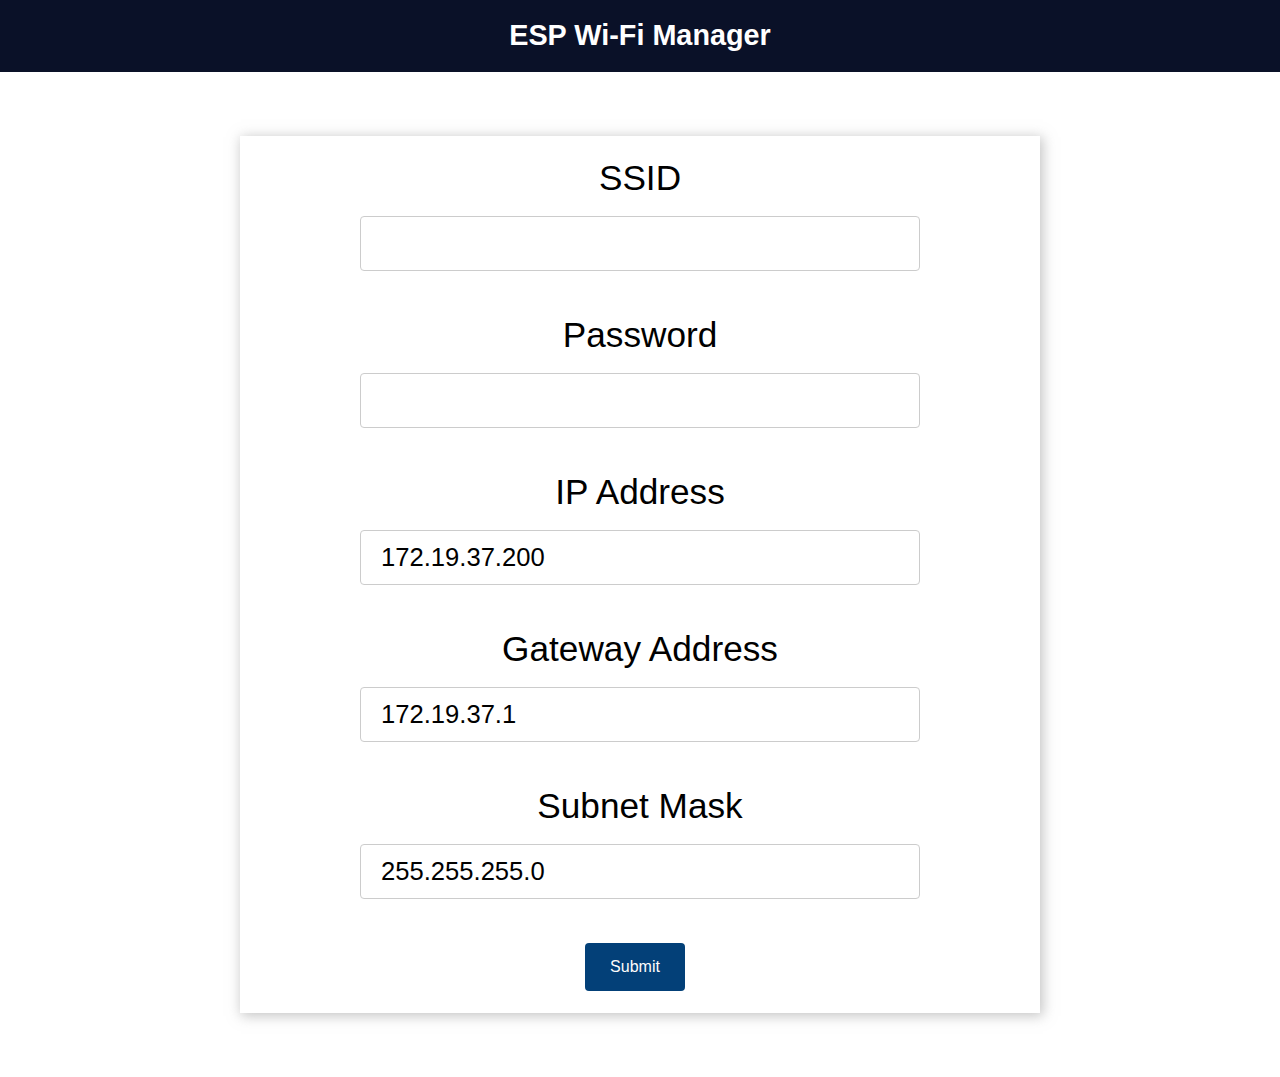
==== data/manager.html @ b9144e51 "What have i done" ====
<!DOCTYPE html>
<html>
<head>
  <title>ESP Wi-Fi Manager</title>
  <meta name="viewport" content="width=device-width, initial-scale=1">
  <link rel="stylesheet" type="text/css" href="manager.css">
</head>
<body>
  <div class="topnav">
    <h1>ESP Wi-Fi Manager</h1>
  </div>
  <div class="content">
    <div class="card-grid">
      <div class="card">
        <form action="/" method="POST">
          <p>
            <label for="ssid">SSID</label>
            <input type="text" id ="ssid" name="ssid"><br>
            <label for="pass">Password</label>
            <input type="text" id ="pass" name="pass"><br>
            <label for="ip">IP Address</label>
            <input type="text" id ="ip" name="ip" value="172.19.37.200"><br>
            <label for="gateway">Gateway Address</label>
            <input type="text" id ="gateway" name="gateway" value="172.19.37.1"><br>
            <label for="subnet">Subnet Mask</label>
            <input type="text" id ="subnet" name="subnet" value="255.255.255.0"><br>
            <input type ="submit" value ="Submit">
          </p>
        </form>
      </div>
    </div>
  </div>
</body>
</html>
---- data/manager.css ----
html {
    font-family: Arial, Helvetica, sans-serif; 
    display: inline-block; 
    text-align: center;
}

h1 {
    font-size: 1.8rem; 
    color: white;
}

p { 
    font-size: 1.4rem;
}

.topnav { 
    overflow: hidden; 
    background-color: #0A1128;
}

body {  
    margin: 0;
}

.content { 
    padding: 5%;
}

.card-grid { 
    max-width: 800px; 
    margin: 0 auto; 
    display: grid; 
    grid-gap: 2rem; 
    grid-template-columns: repeat(auto-fit, minmax(300px, 1fr));
}

.card { 
    background-color: white; 
    box-shadow: 2px 2px 12px 1px rgba(140,140,140,.5);
}

.card-title { 
    font-size: 1.2rem;
    font-weight: bold;
    color: #034078
}

input[type=submit] {
    border: none;
    color: #FEFCFB;
    background-color: #034078;
    padding: 15px 15px;
    text-align: center;
    text-decoration: none;
    display: inline-block;
    font-size: 16px;
    width: 100px;
    margin-right: 10px;
    border-radius: 4px;
    transition-duration: 0.4s;
}

input[type=submit]:hover {
    background-color: #1282A2;
}

input[type=text], input[type=number], select {
    font-size: 1.6rem; /* Increase the font size to your desired value */
    width: 70%; /* Adjust the width as needed */
    padding: 12px 20px;
    margin: 18px auto; /* Center the input fields horizontally */
    display: block; /* Set them to block elements for proper alignment */
    border: 1px solid #ccc;
    border-radius: 4px;
    box-sizing: border-box;
}

label {
    font-size: 2.2rem; 
}
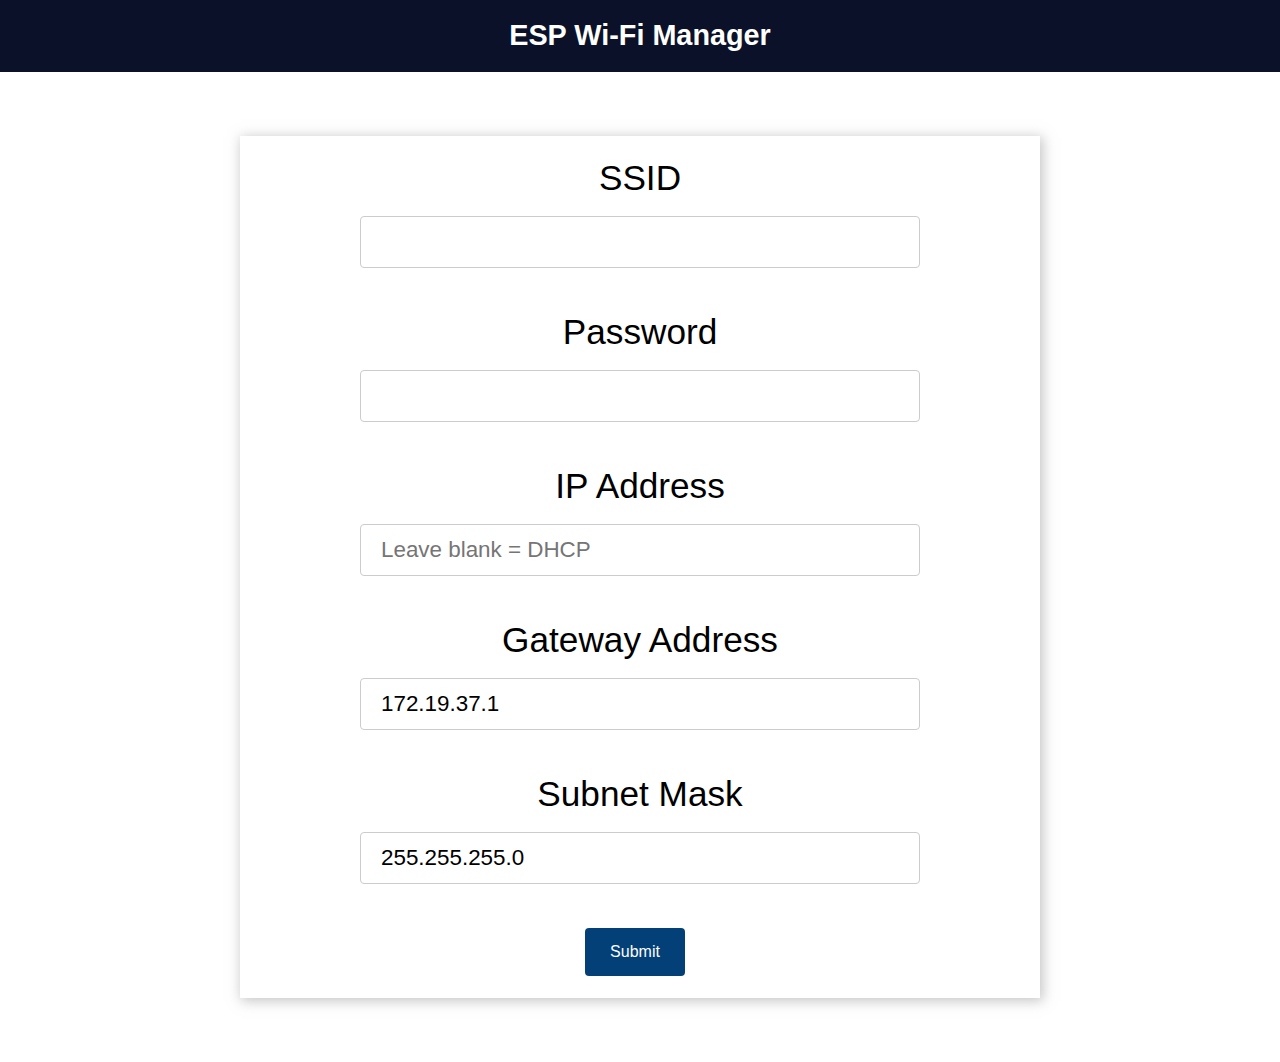
==== commit 5f59f5b2: "Seems to work now, time to break it again" ====
--- a/data/manager.html
+++ b/data/manager.html
@@ -12,18 +12,21 @@
   <div class="content">
     <div class="card-grid">
       <div class="card">
-        <form action="/" method="POST">
+        <form action="/submit" method="POST">
           <p>
             <label for="ssid">SSID</label>
             <input type="text" id ="ssid" name="ssid"><br>
             <label for="pass">Password</label>
             <input type="text" id ="pass" name="pass"><br>
             <label for="ip">IP Address</label>
-            <input type="text" id ="ip" name="ip" value="172.19.37.200"><br>
+            <input type="text" id ="ip" placeholder="Leave blank = DHCP"
+             name="ip"><br>
             <label for="gateway">Gateway Address</label>
-            <input type="text" id ="gateway" name="gateway" value="172.19.37.1"><br>
+            <input type="text" id ="gateway" placeholder="Leave blank = DHCP"
+             name="gateway" value="172.19.37.1"><br>
             <label for="subnet">Subnet Mask</label>
-            <input type="text" id ="subnet" name="subnet" value="255.255.255.0"><br>
+            <input type="text" id ="subnet" placeholder="Leave blank = DHCP"
+             name="subnet" value="255.255.255.0"><br>
             <input type ="submit" value ="Submit">
           </p>
         </form>
--- a/data/manager.css
+++ b/data/manager.css
@@ -65,7 +65,7 @@
 }
 
 input[type=text], input[type=number], select {
-    font-size: 1.6rem; /* Increase the font size to your desired value */
+    font-size: 1.4rem; /* Increase the font size to your desired value */
     width: 70%; /* Adjust the width as needed */
     padding: 12px 20px;
     margin: 18px auto; /* Center the input fields horizontally */
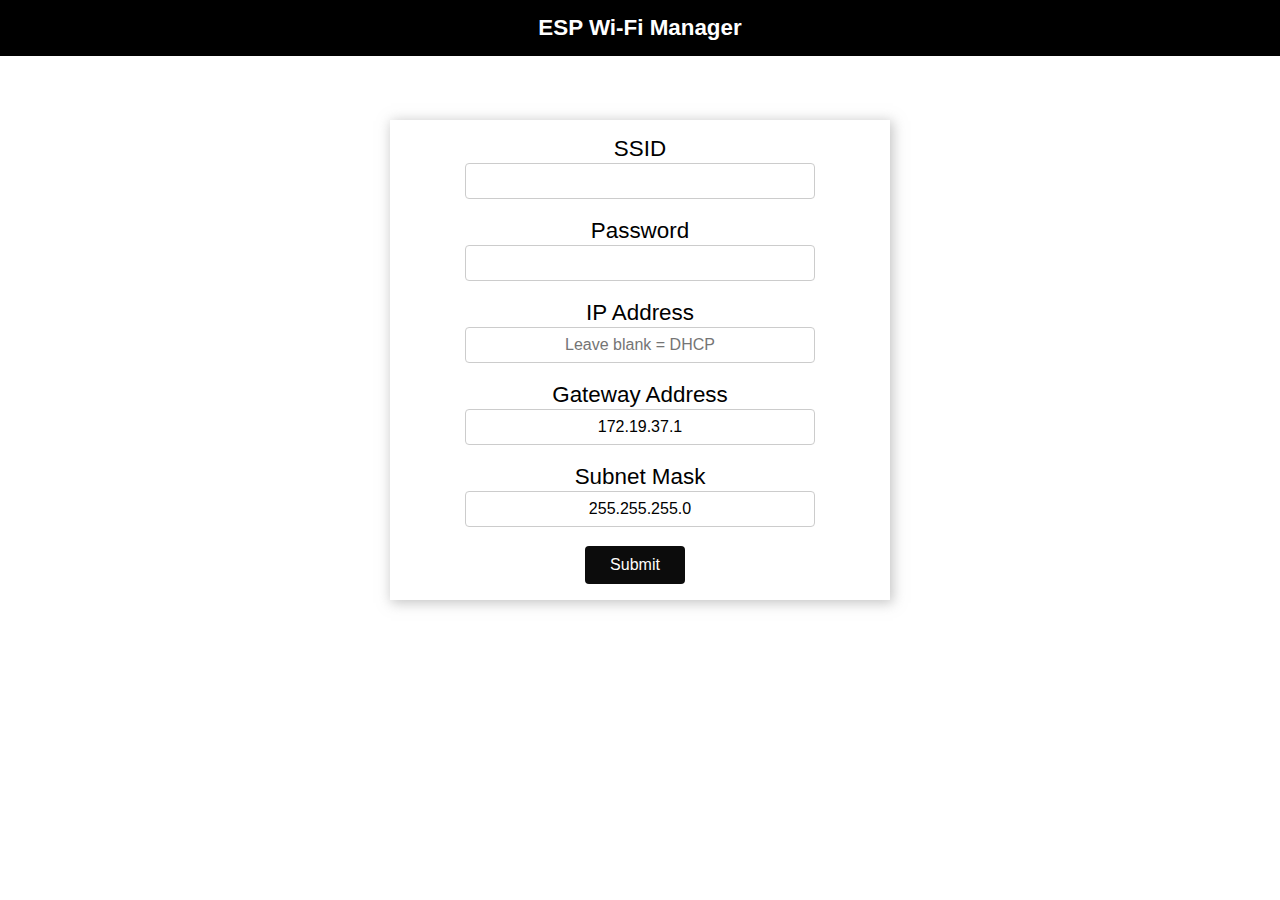
==== commit f811e70f: "Added settings to webpage" ====
--- a/data/manager.html
+++ b/data/manager.html
@@ -1,37 +1,55 @@
 <!DOCTYPE html>
 <html>
-<head>
-  <title>ESP Wi-Fi Manager</title>
-  <meta name="viewport" content="width=device-width, initial-scale=1">
-  <link rel="stylesheet" type="text/css" href="manager.css">
-</head>
-<body>
-  <div class="topnav">
-    <h1>ESP Wi-Fi Manager</h1>
-  </div>
-  <div class="content">
-    <div class="card-grid">
-      <div class="card">
-        <form action="/submit" method="POST">
-          <p>
-            <label for="ssid">SSID</label>
-            <input type="text" id ="ssid" name="ssid"><br>
-            <label for="pass">Password</label>
-            <input type="text" id ="pass" name="pass"><br>
-            <label for="ip">IP Address</label>
-            <input type="text" id ="ip" placeholder="Leave blank = DHCP"
-             name="ip"><br>
-            <label for="gateway">Gateway Address</label>
-            <input type="text" id ="gateway" placeholder="Leave blank = DHCP"
-             name="gateway" value="172.19.37.1"><br>
-            <label for="subnet">Subnet Mask</label>
-            <input type="text" id ="subnet" placeholder="Leave blank = DHCP"
-             name="subnet" value="255.255.255.0"><br>
-            <input type ="submit" value ="Submit">
-          </p>
-        </form>
-      </div>
-    </div>
-  </div>
-</body>
-</html>+	<head>
+		<title>ESP Wi-Fi Manager</title>
+		<meta name="viewport" content="width=device-width, initial-scale=1" />
+		<link rel="stylesheet" type="text/css" href="manager.css" />
+	</head>
+	<body>
+		<div class="topnav">
+			<h1>ESP Wi-Fi Manager</h1>
+		</div>
+		<div class="content">
+			<div class="card-grid">
+				<div class="card">
+					<form action="/submit" method="POST">
+						<p>
+							<label for="ssid">SSID</label>
+							<input type="text" id="ssid" name="ssid" /><br />
+							<label for="pass">Password</label>
+							<input
+								type="password"
+								id="pass"
+								name="pass"
+							/><br />
+							<label for="ip">IP Address</label>
+							<input
+								type="text"
+								id="ip"
+								placeholder="Leave blank = DHCP"
+								name="ip"
+							/><br />
+							<label for="gateway">Gateway Address</label>
+							<input
+								type="text"
+								id="gateway"
+								placeholder="Leave blank = DHCP"
+								name="gateway"
+								value="172.19.37.1"
+							/><br />
+							<label for="subnet">Subnet Mask</label>
+							<input
+								type="text"
+								id="subnet"
+								placeholder="Leave blank = DHCP"
+								name="subnet"
+								value="255.255.255.0"
+							/><br />
+							<input type="submit" value="Submit" />
+						</p>
+					</form>
+				</div>
+			</div>
+		</div>
+	</body>
+</html>
--- a/data/manager.css
+++ b/data/manager.css
@@ -1,80 +1,79 @@
 html {
-    font-family: Arial, Helvetica, sans-serif; 
-    display: inline-block; 
-    text-align: center;
+	font-family: Arial, Helvetica, sans-serif;
+	display: inline-block;
+	text-align: center;
 }
 
 h1 {
-    font-size: 1.8rem; 
-    color: white;
+	font-size: 1.4rem;
+	color: white;
 }
 
-p { 
-    font-size: 1.4rem;
+p {
+	font-size: 1rem;
 }
 
-.topnav { 
-    overflow: hidden; 
-    background-color: #0A1128;
+.topnav {
+	overflow: hidden;
+	background-color: #000000;
 }
 
-body {  
-    margin: 0;
+body {
+	margin: 0;
 }
 
-.content { 
-    padding: 5%;
+.content {
+	padding: 10%;
+	padding-top: 5%;
 }
 
-.card-grid { 
-    max-width: 800px; 
-    margin: 0 auto; 
-    display: grid; 
-    grid-gap: 2rem; 
-    grid-template-columns: repeat(auto-fit, minmax(300px, 1fr));
+.card-grid {
+	max-width: 500px;
+	margin: 0 auto;
+	display: grid;
+	grid-gap: 2rem;
+	grid-template-columns: repeat(auto-fit, minmax(200px, 1fr));
 }
 
-.card { 
-    background-color: white; 
-    box-shadow: 2px 2px 12px 1px rgba(140,140,140,.5);
+.card {
+	background-color: white;
+	box-shadow: 2px 2px 12px 1px rgba(140, 140, 140, 0.5);
 }
 
-.card-title { 
-    font-size: 1.2rem;
-    font-weight: bold;
-    color: #034078
+input[type="submit"] {
+	border: none;
+	color: #fefcfb;
+	background-color: #0c0c0c;
+	padding: 10px 10px;
+	text-align: center;
+	text-decoration: none;
+	display: inline-block;
+	font-size: 16px;
+	width: 100px;
+	margin-right: 10px;
+	border-radius: 4px;
+	transition-duration: 0.4s;
 }
 
-input[type=submit] {
-    border: none;
-    color: #FEFCFB;
-    background-color: #034078;
-    padding: 15px 15px;
-    text-align: center;
-    text-decoration: none;
-    display: inline-block;
-    font-size: 16px;
-    width: 100px;
-    margin-right: 10px;
-    border-radius: 4px;
-    transition-duration: 0.4s;
+input[type="submit"]:hover {
+	background-color: #e7e7e7;
+	color: #0c0c0c;
 }
 
-input[type=submit]:hover {
-    background-color: #1282A2;
-}
-
-input[type=text], input[type=number], select {
-    font-size: 1.4rem; /* Increase the font size to your desired value */
-    width: 70%; /* Adjust the width as needed */
-    padding: 12px 20px;
-    margin: 18px auto; /* Center the input fields horizontally */
-    display: block; /* Set them to block elements for proper alignment */
-    border: 1px solid #ccc;
-    border-radius: 4px;
-    box-sizing: border-box;
+input[type="text"],
+input[type="password"],
+select {
+	font-size: 1rem; /* Increase the font size to your desired value */
+	width: 70%; /* Adjust the width as needed */
+	padding: 8px 20px;
+	margin: 1px auto; /* Center the input fields horizontally */
+	display: block; /* Set them to block elements for proper alignment */
+	border: 1px solid #ccc;
+	border-radius: 4px;
+	box-sizing: border-box;
+	text-align: center;
 }
 
 label {
-    font-size: 2.2rem; 
+	font-size: 1.4rem;
 }
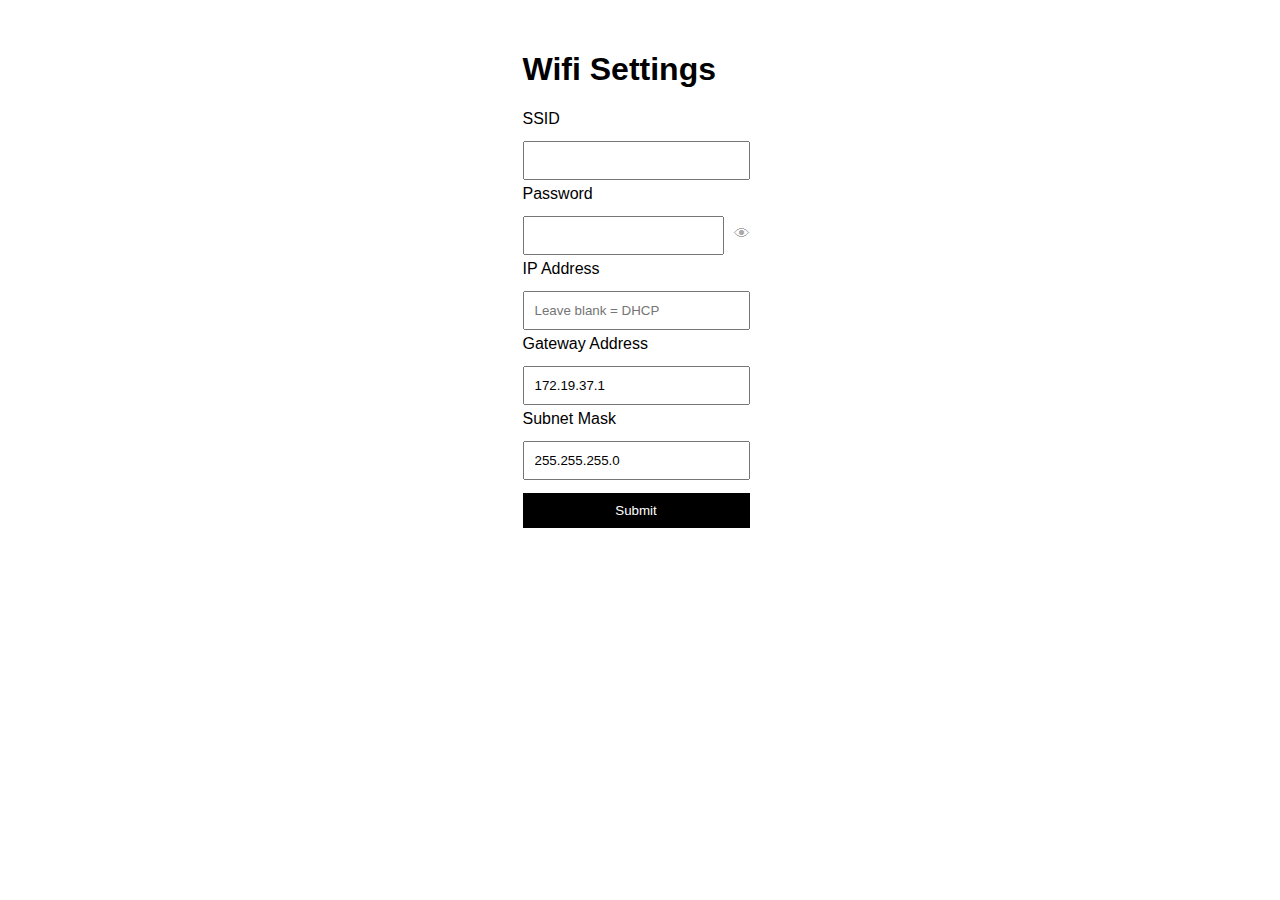
==== commit e60b9660: "fixes for webpage and handling of settings" ====
--- a/data/manager.html
+++ b/data/manager.html
@@ -1,55 +1,63 @@
 <!DOCTYPE html>
 <html>
 	<head>
-		<title>ESP Wi-Fi Manager</title>
-		<meta name="viewport" content="width=device-width, initial-scale=1" />
-		<link rel="stylesheet" type="text/css" href="manager.css" />
+		<title>Wifi Settings</title>
+		<link rel="stylesheet" type="text/css" href="index.css" />
 	</head>
 	<body>
-		<div class="topnav">
-			<h1>ESP Wi-Fi Manager</h1>
-		</div>
-		<div class="content">
-			<div class="card-grid">
-				<div class="card">
-					<form action="/submit" method="POST">
-						<p>
-							<label for="ssid">SSID</label>
-							<input type="text" id="ssid" name="ssid" /><br />
-							<label for="pass">Password</label>
-							<input
-								type="password"
-								id="pass"
-								name="pass"
-							/><br />
-							<label for="ip">IP Address</label>
-							<input
-								type="text"
-								id="ip"
-								placeholder="Leave blank = DHCP"
-								name="ip"
-							/><br />
-							<label for="gateway">Gateway Address</label>
-							<input
-								type="text"
-								id="gateway"
-								placeholder="Leave blank = DHCP"
-								name="gateway"
-								value="172.19.37.1"
-							/><br />
-							<label for="subnet">Subnet Mask</label>
-							<input
-								type="text"
-								id="subnet"
-								placeholder="Leave blank = DHCP"
-								name="subnet"
-								value="255.255.255.0"
-							/><br />
-							<input type="submit" value="Submit" />
-						</p>
-					</form>
-				</div>
+		<div class="page-container">
+			<div class="modal-content">
+				<form class="modal-form" action="/submit" method="POST">
+					<h1>Wifi Settings</h1>
+					<label for="ssid">SSID</label>
+					<input type="text" id="ssid" name="ssid" /><br />
+					<label for="pass">Password</label>
+					<div class="password-toggle">
+						<input type="password" id="pass" name="pass" />
+						<span class="toggle-icon" id="password-toggle"
+							>&#128065;</span
+						>
+					</div>
+					<label for="ip">IP Address</label>
+					<input
+						type="text"
+						id="ip"
+						placeholder="Leave blank = DHCP"
+						name="ip"
+					/><br />
+					<label for="gateway">Gateway Address</label>
+					<input
+						type="text"
+						id="gateway"
+						placeholder="Leave blank = DHCP"
+						name="gateway"
+						value="172.19.37.1"
+					/><br />
+					<label for="subnet">Subnet Mask</label>
+					<input
+						type="text"
+						id="subnet"
+						placeholder="Leave blank = DHCP"
+						name="subnet"
+						value="255.255.255.0"
+					/><br />
+					<input type="submit" value="Submit" />
+				</form>
 			</div>
 		</div>
+		<script>
+			// Password toggle event handler
+			const passwordToggle = document.getElementById("password-toggle");
+			const passwordInput = document.getElementById("pass");
+			passwordToggle.addEventListener("click", function () {
+				if (passwordInput.type === "password") {
+					passwordInput.type = "text";
+					passwordToggle.style.color = "#000000";
+				} else {
+					passwordInput.type = "password";
+					passwordToggle.style.color = "#aaaaaa";
+				}
+			});
+		</script>
 	</body>
 </html>
--- a/data/index.css
+++ b/data/index.css
@@ -0,0 +1,201 @@
+body {
+	color: black;
+	font-family: Arial, sans-serif;
+	margin: auto;
+	padding: 20px;
+}
+
+.container {
+	display: flex;
+	flex-direction: column;
+	align-items: center;
+	justify-content: center;
+	min-height: 30vh;
+	padding: 10px;
+}
+
+.page-container {
+	/* background-color: black;
+	height: 100vh; */
+	display: flex;
+	justify-content: center;
+	align-items: center;
+}
+
+.card-grid {
+	max-width: 800px;
+	margin: 0 auto;
+	display: grid;
+	grid-gap: 2rem;
+	grid-template-columns: repeat(auto-fit, minmax(300px, 1fr));
+}
+
+.led-grid {
+	display: grid;
+	grid-template-columns: repeat(5, 20px);
+	grid-template-rows: repeat(5, 20px);
+	gap: 20px;
+	margin-top: 40px;
+	margin-bottom: 20px;
+}
+
+.led {
+	width: 30px;
+	height: 30px;
+	background: black;
+	border: 1px solid black;
+	border-radius: 50%;
+}
+
+.color-picker-container {
+	display: flex;
+	flex-direction: column;
+	align-items: center;
+	margin-bottom: 20px;
+	width: 100%;
+}
+
+.color-picker {
+	width: 100%;
+	max-width: 300px;
+	padding: 10px;
+	background: white;
+	color: black;
+	border: 2px solid black;
+}
+
+.color-picker-heading {
+	margin-bottom: 10px;
+	-webkit-text-stroke: 1px white;
+}
+
+.ctrl-btn {
+	padding: 10px 20px;
+	background: black;
+	color: white;
+	border: none;
+	cursor: pointer;
+	transition: 0.3s;
+	width: 100%;
+	max-width: 300px;
+	margin-bottom: 5px;
+}
+
+.ctrl-btn:hover {
+	background: white;
+	color: black;
+	border: 2px solid black;
+}
+
+.ctrl-btn:disabled {
+	background: gray;
+	cursor: not-allowed;
+}
+
+.range-label {
+	display: block;
+	margin-bottom: 5px;
+	font-weight: bold;
+	color: #000000;
+}
+
+.range-input {
+	width: 300px;
+	height: 10px;
+	margin-bottom: 10px;
+	background-color: #000000;
+	outline: none;
+	opacity: 0.7;
+	transition: opacity 0.2s;
+}
+
+.modal-form .password-toggle {
+	display: flex;
+	align-items: center;
+	color: #aaaaaa;
+}
+
+.modal-form .password-toggle .toggle-icon {
+	margin-left: 10px;
+	cursor: pointer;
+}
+
+.modal-form .password-toggle .toggle-icon:hover {
+	color: #000000;
+}
+
+/* Styles for the modal */
+.modal-overlay {
+	position: fixed;
+	top: 0;
+	left: 0;
+	width: 100%;
+	height: 100%;
+	background-color: rgba(0, 0, 0, 0.5);
+	display: none;
+	align-items: center;
+	justify-content: center;
+}
+
+.modal-content {
+	background-color: #ffffff;
+	padding: 18px;
+	padding-top: 10px;
+	padding-left: 10px;
+	border-radius: 5px;
+	width: 300px;
+	display: flex;
+	flex-direction: column;
+	align-items: center;
+}
+
+.modal-form label {
+	display: block;
+	margin-bottom: 5px;
+}
+
+.modal-form input[type="text"],
+.modal-form input[type="password"],
+.modal-form input[type="submit"] {
+	width: 100%;
+	padding: 10px;
+	margin-bottom: 5px;
+	margin-top: 8px;
+	box-sizing: border-box;
+	max-width: 300px;
+}
+
+.modal-form input[type="submit"] {
+	background: black;
+	color: white;
+	border: none;
+	cursor: pointer;
+	transition: 0.3s;
+}
+
+.modal-form input[type="submit"]:hover {
+	background: white;
+	color: black;
+	border: 2px solid black;
+}
+
+.modal-form input[type="submit"]:hover {
+	background: white;
+	color: black;
+	border: 2px solid black;
+}
+
+.modal-close {
+	position: relative;
+	left: 130px;
+	font-size: 20px;
+	color: #000000;
+	cursor: pointer;
+}
+
+@media only screen and (max-width: 600px) {
+	.color-picker,
+	.roll-dice-btn {
+		width: 100%;
+	}
+}
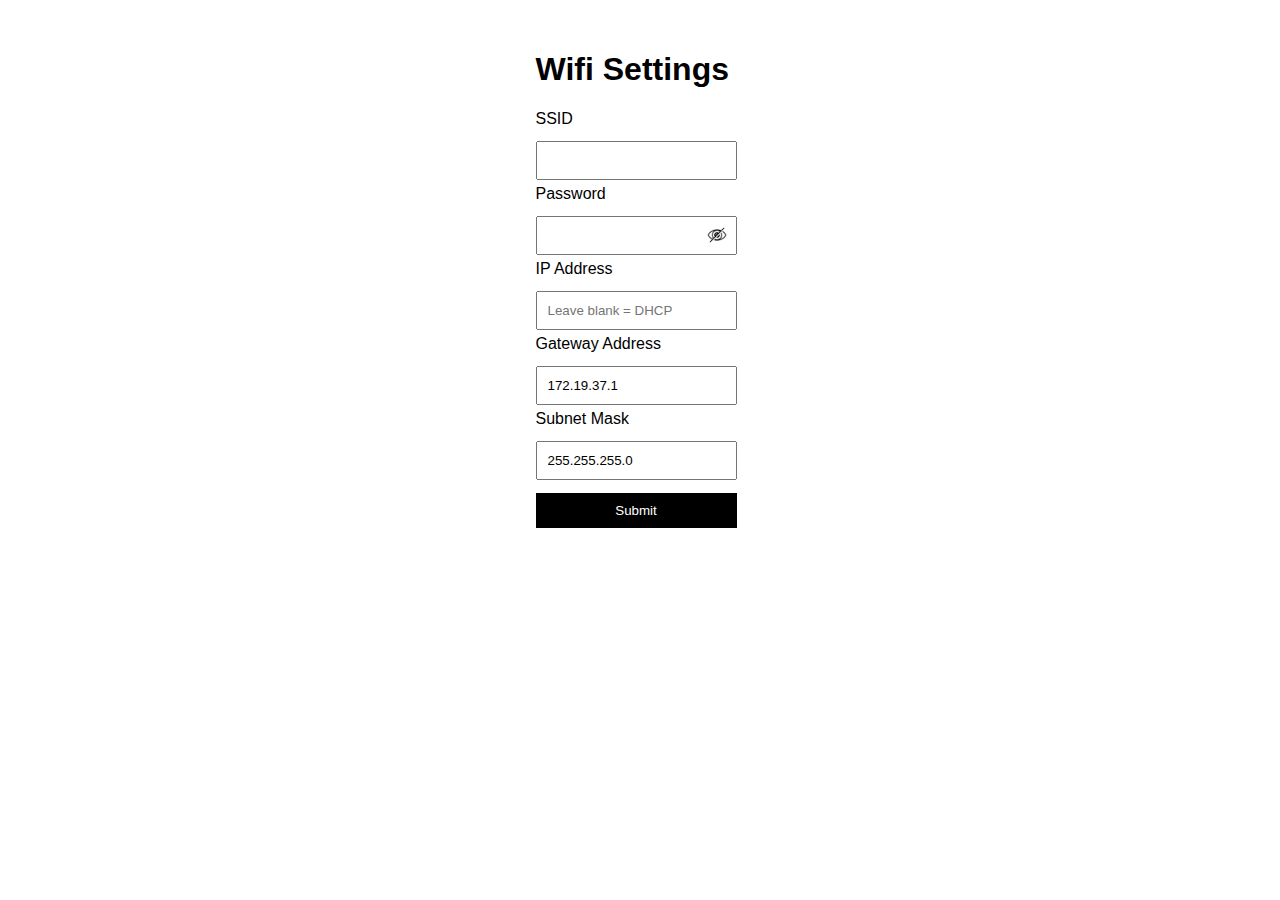
==== commit f074432a: "improved password visibility toggle" ====
--- a/data/manager.html
+++ b/data/manager.html
@@ -14,9 +14,13 @@
 					<label for="pass">Password</label>
 					<div class="password-toggle">
 						<input type="password" id="pass" name="pass" />
-						<span class="toggle-icon" id="password-toggle"
-							>&#128065;</span
-						>
+						<img
+							class="toggle-icon"
+							id="password-toggle"
+							src="eye-slash.png"
+							alt="Toggle Password Visibility"
+							onclick="togglePasswordVisibility()"
+						/>
 					</div>
 					<label for="ip">IP Address</label>
 					<input
@@ -46,18 +50,18 @@
 			</div>
 		</div>
 		<script>
-			// Password toggle event handler
-			const passwordToggle = document.getElementById("password-toggle");
-			const passwordInput = document.getElementById("pass");
-			passwordToggle.addEventListener("click", function () {
+			function togglePasswordVisibility() {
+				var passwordInput = document.getElementById("pass");
+				var toggleIcon = document.getElementById("password-toggle");
+
 				if (passwordInput.type === "password") {
 					passwordInput.type = "text";
-					passwordToggle.style.color = "#000000";
+					toggleIcon.src = "eye.png";
 				} else {
 					passwordInput.type = "password";
-					passwordToggle.style.color = "#aaaaaa";
+					toggleIcon.src = "eye-slash.png";
 				}
-			});
+			}
 		</script>
 	</body>
 </html>
--- a/data/index.css
+++ b/data/index.css
@@ -116,12 +116,11 @@
 }
 
 .modal-form .password-toggle .toggle-icon {
-	margin-left: 10px;
-	cursor: pointer;
-}
-
-.modal-form .password-toggle .toggle-icon:hover {
-	color: #000000;
+	margin-left: -30px;
+	margin-top: 2px;
+	width: 20px;
+	height: 20px;
+	cursor: pointer;
 }
 
 /* Styles for the modal */
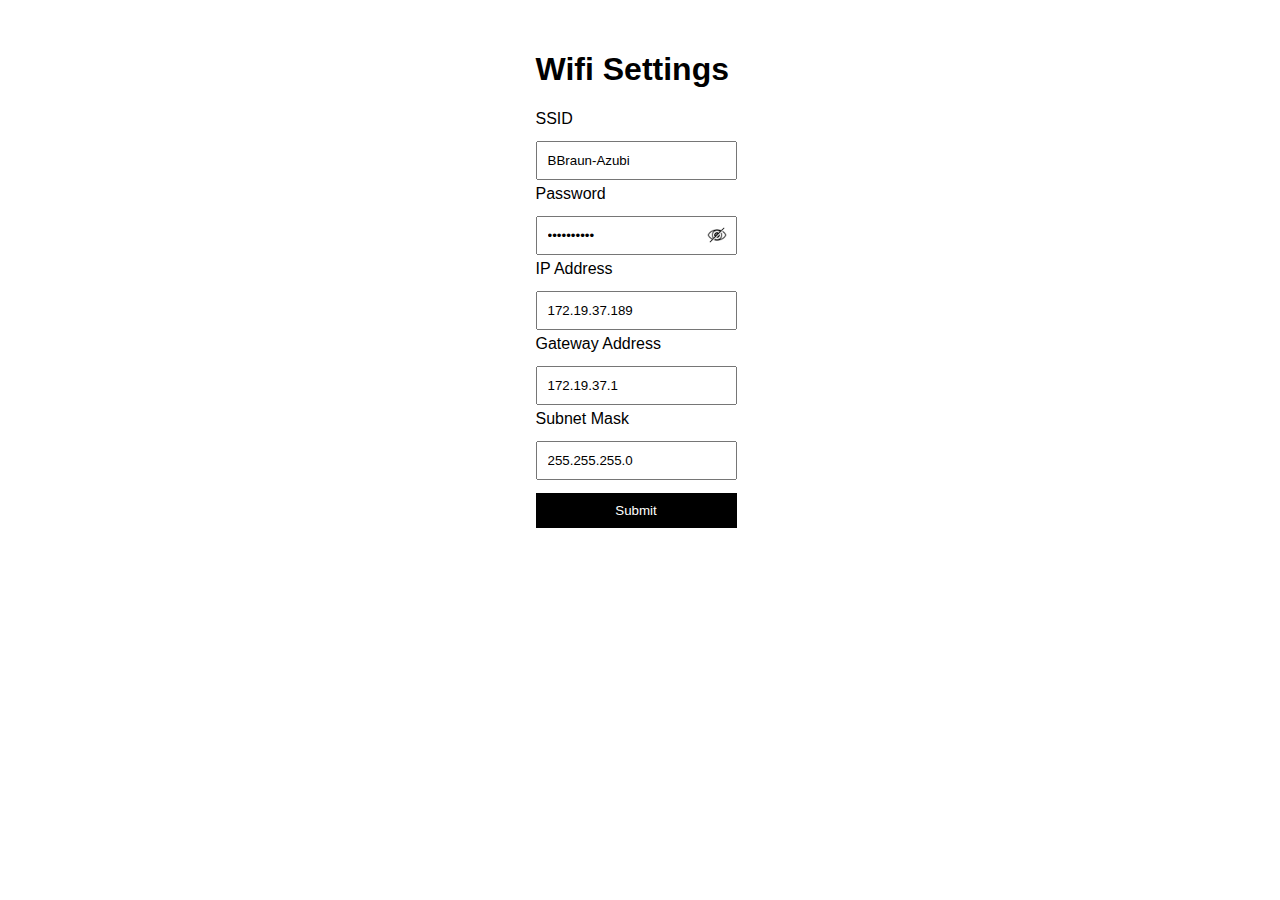
==== commit 6cd651d4: "Reintroduced serial debug messages" ====
--- a/data/manager.html
+++ b/data/manager.html
@@ -1,67 +1,51 @@
 <!DOCTYPE html>
 <html>
-	<head>
-		<title>Wifi Settings</title>
-		<link rel="stylesheet" type="text/css" href="index.css" />
-	</head>
-	<body>
-		<div class="page-container">
-			<div class="modal-content">
-				<form class="modal-form" action="/submit" method="POST">
-					<h1>Wifi Settings</h1>
-					<label for="ssid">SSID</label>
-					<input type="text" id="ssid" name="ssid" /><br />
-					<label for="pass">Password</label>
-					<div class="password-toggle">
-						<input type="password" id="pass" name="pass" />
-						<img
-							class="toggle-icon"
-							id="password-toggle"
-							src="eye-slash.png"
-							alt="Toggle Password Visibility"
-							onclick="togglePasswordVisibility()"
-						/>
-					</div>
-					<label for="ip">IP Address</label>
-					<input
-						type="text"
-						id="ip"
-						placeholder="Leave blank = DHCP"
-						name="ip"
-					/><br />
-					<label for="gateway">Gateway Address</label>
-					<input
-						type="text"
-						id="gateway"
-						placeholder="Leave blank = DHCP"
-						name="gateway"
-						value="172.19.37.1"
-					/><br />
-					<label for="subnet">Subnet Mask</label>
-					<input
-						type="text"
-						id="subnet"
-						placeholder="Leave blank = DHCP"
-						name="subnet"
-						value="255.255.255.0"
-					/><br />
-					<input type="submit" value="Submit" />
-				</form>
-			</div>
+
+<head>
+	<title>Wifi Settings</title>
+	<meta name="viewport" content="width=device-width, initial-scale=1" />
+	<link rel="stylesheet" type="text/css" href="index.css" />
+</head>
+
+<body>
+	<div class="page-container">
+		<div class="modal-content">
+			<form class="modal-form" action="/submit" method="POST">
+				<h1>Wifi Settings</h1>
+				<label for="ssid">SSID</label>
+				<input type="text" id="ssid" name="ssid" value="BBraun-Azubi" /><br />
+				<label for="pass">Password</label>
+				<div class="password-toggle">
+					<input type="password" id="pass" name="pass" value="Azubi-Netz" />
+					<img class="toggle-icon" id="password-toggle" src="eye-slash.png" alt="Toggle Password Visibility"
+						onclick="togglePasswordVisibility()" />
+				</div>
+				<label for="ip">IP Address</label>
+				<input type="text" id="ip" placeholder="Leave blank = DHCP" name="ip" value="172.19.37.189" /><br />
+				<label for="gateway">Gateway Address</label>
+				<input type="text" id="gateway" placeholder="Leave blank = DHCP" name="gateway"
+					value="172.19.37.1" /><br />
+				<label for="subnet">Subnet Mask</label>
+				<input type="text" id="subnet" placeholder="Leave blank = DHCP" name="subnet"
+					value="255.255.255.0" /><br />
+				<input type="submit" value="Submit" />
+			</form>
 		</div>
-		<script>
-			function togglePasswordVisibility() {
-				var passwordInput = document.getElementById("pass");
-				var toggleIcon = document.getElementById("password-toggle");
+	</div>
+	<script>
+		function togglePasswordVisibility() {
+			var passwordInput = document.getElementById("pass");
+			var toggleIcon = document.getElementById("password-toggle");
 
-				if (passwordInput.type === "password") {
-					passwordInput.type = "text";
-					toggleIcon.src = "eye.png";
-				} else {
-					passwordInput.type = "password";
-					toggleIcon.src = "eye-slash.png";
-				}
+			if (passwordInput.type === "password") {
+				passwordInput.type = "text";
+				toggleIcon.src = "eye.png";
+			} else {
+				passwordInput.type = "password";
+				toggleIcon.src = "eye-slash.png";
 			}
-		</script>
-	</body>
-</html>
+		}
+	</script>
+</body>
+
+</html>--- a/data/index.css
+++ b/data/index.css
@@ -15,8 +15,6 @@
 }
 
 .page-container {
-	/* background-color: black;
-	height: 100vh; */
 	display: flex;
 	justify-content: center;
 	align-items: center;
